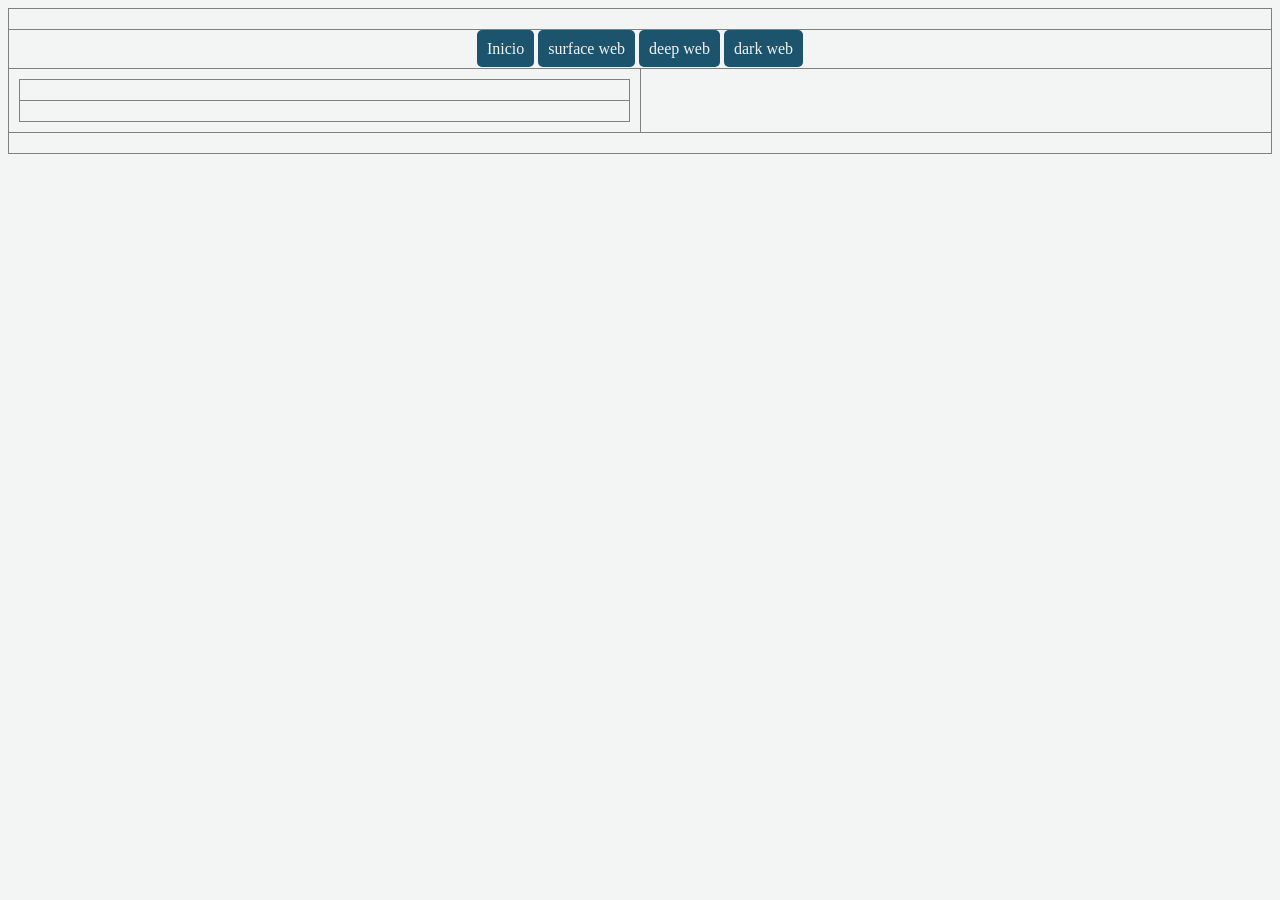
==== index.html @ 2ed879f6 "se añadieron los estilos del navegador" ====
<!DOCTYPE html>
<html lang="es">
<head>
    <meta charset="UTF-8">
    <meta name="viewport" content="width=device-width, initial-scale=1.0">
    <link rel="stylesheet" href="styles/style.css">
    <title>Inicio</title>
</head>
<body>
<table border="1" class="estructure_table">
<!--_________________HEADER_____________-->
  <tr>
    <td colspan="2">
        <header>
            <!--trabajar aquí-->
        </header>
</td>
  </tr>
<!--_________________NAV_____________-->
  <tr>
    <td colspan="2">
        <nav>
            <a href="index.html" class="nav_buttom">Inicio</a>
            <a href="surface-web.html" class="nav_buttom">surface web</a>
            <a href="deep-web.html" class="nav_buttom">deep web</a>
            <a href="dark-web.html" class="nav_buttom">dark web</a>
        </nav>
    </td>
  </tr>
<!--_________________MAIN_____________-->
  <tr>
    <td>
        <main>
            <!--trabajar aquí-->
        </main>
<!--_________________SECTIONS DE MAIN_____________-->
        <table border="1">
            <tr>
                <td>
                    <section>
                        <!--trabajar aquí-->
                    </section>
                </td>
            </tr>
            <tr>
                <td>
                <section>
                    <!--trabajar aquí-->
                </section>
                </td>
            </tr>
        </table>
<!--_________________ASIDE_____________-->
    </td>
    <td>
        <aside>
            <!--trabajar aquí-->
        </aside>
    </td>
  </tr>
<!--_________________FOOTER_____________-->
  <tr>
    <td colspan="2">
        <footer>
            <!--trabajar aquí-->
        </footer>
    </td>
  </tr>
</table>
</body>
</html>
---- styles/style.css ----
/*paleta de colores: https://colorhunt.co/palette/061e291d546d5f9598f3f4f4*/
table{
  width: 100%;
  border-collapse: collapse;
  table-layout: fixed;
}
td, th{
  overflow: hidden;
  padding: 10px;
}
body{
    text-align: center;
    background-color:#F3F4F4;
}
.nav_buttom{
    background-color: #1D546D;
    color: #F3F4F4;
    padding: 10px;
    border-radius: 5px;
    text-decoration: none;
    text-align: center;
    text-decoration: none;
}
.nav_buttom:hover{
        background-color: #5F9598;
}
.estructure_table{
    width: 100%;
    border-collapse: collapse;
}
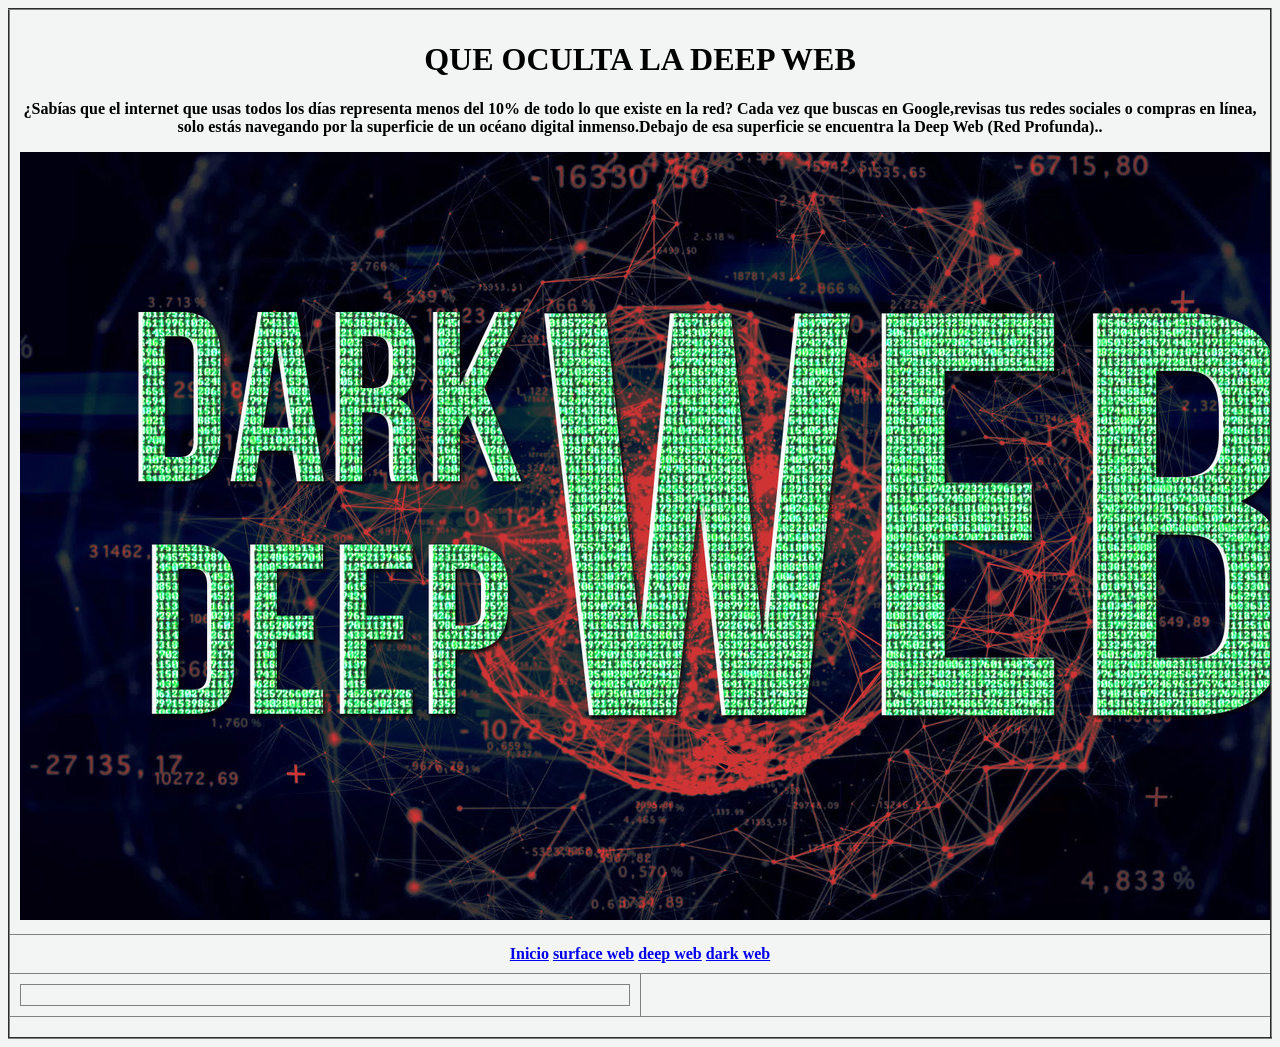
==== commit 6aafa000: "i.se agrego la imagen en el header y una introduccion" ====
--- a/index.html
+++ b/index.html
@@ -7,64 +7,75 @@
     <title>Inicio</title>
 </head>
 <body>
-<table border="1" class="estructure_table">
+<table border="2">
 <!--_________________HEADER_____________-->
   <tr>
-    <td colspan="2">
-        <header>
-            <!--trabajar aquí-->
+    <th colspan="2">
+
+         <header>
+     <div class="introduccion">
+        <h1>QUE OCULTA LA DEEP WEB</h1>
+        <p>¿Sabías que el internet que usas todos los días representa
+            menos del 10% de todo lo que existe en la red? 
+            Cada vez que buscas en Google,revisas tus redes sociales o compras en línea, solo estás navegando por la superficie
+            de un océano digital inmenso.Debajo de esa superficie se encuentra la Deep Web (Red Profunda)..</p>
+    </div>
+    <div class="logo">
+        <a href="index.html">
+            <img src="logo.png" alt="Logotipo del sitio">
+        </a>
+    </div>
+
         </header>
-</td>
+</th>
   </tr>
 <!--_________________NAV_____________-->
   <tr>
-    <td colspan="2">
+    <th colspan="2">
         <nav>
-            <a href="index.html" class="nav_buttom">Inicio</a>
-            <a href="surface-web.html" class="nav_buttom">surface web</a>
-            <a href="deep-web.html" class="nav_buttom">deep web</a>
-            <a href="dark-web.html" class="nav_buttom">dark web</a>
+            <a href="index.html">Inicio</a>
+            <a href="surface-web.html">surface web</a>
+            <a href="deep-web.html">deep web</a>
+            <a href="dark-web.html">dark web</a>
         </nav>
-    </td>
+    </th>
   </tr>
 <!--_________________MAIN_____________-->
   <tr>
-    <td>
+    <th>
         <main>
             <!--trabajar aquí-->
         </main>
 <!--_________________SECTIONS DE MAIN_____________-->
         <table border="1">
             <tr>
-                <td>
+                <th>
                     <section>
                         <!--trabajar aquí-->
                     </section>
-                </td>
+                </th>
             </tr>
             <tr>
-                <td>
                 <section>
                     <!--trabajar aquí-->
                 </section>
-                </td>
             </tr>
         </table>
 <!--_________________ASIDE_____________-->
-    </td>
-    <td>
+    </th>
+    <th>
         <aside>
             <!--trabajar aquí-->
         </aside>
-    </td>
+    </th>
   </tr>
 <!--_________________FOOTER_____________-->
   <tr>
-    <td colspan="2">
+    <th colspan="2">
         <footer>
             <!--trabajar aquí-->
         </footer>
-    </td>
+    </th>
   </tr>
 </table>
 </body>
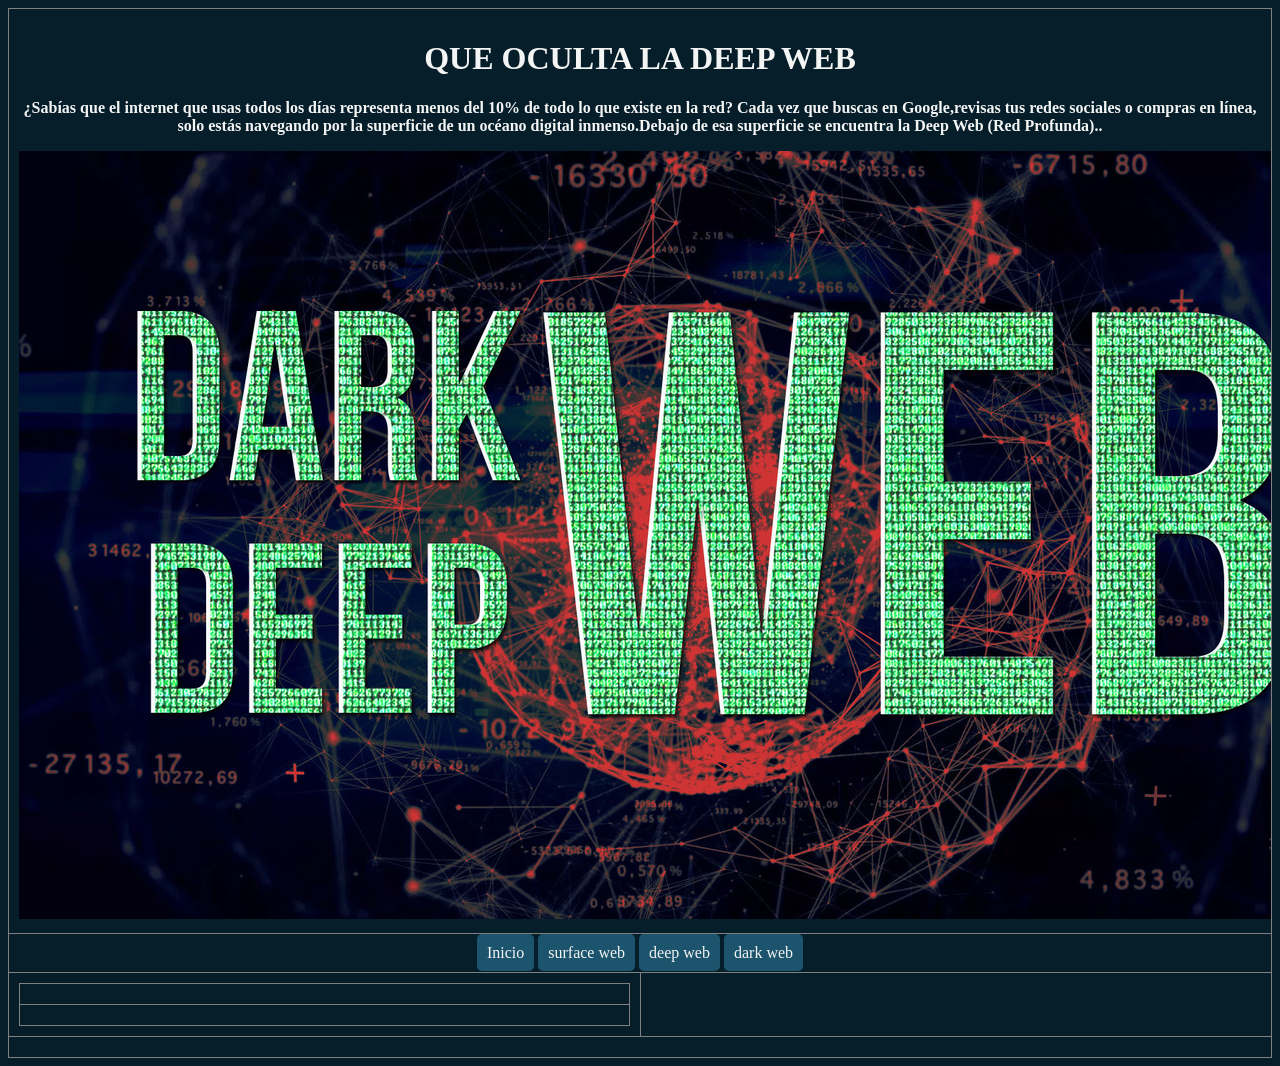
==== commit f6e9237b: "Merge branch 'master' of https://github.com/stephanny22/info-deepweb: se añadió el color blanco para" ====
--- a/index.html
+++ b/index.html
@@ -7,7 +7,7 @@
     <title>Inicio</title>
 </head>
 <body>
-<table border="2">
+<table border="1" class="estructure_table">
 <!--_________________HEADER_____________-->
   <tr>
     <th colspan="2">
@@ -27,55 +27,57 @@
     </div>
 
         </header>
-</th>
+</td>
   </tr>
 <!--_________________NAV_____________-->
   <tr>
-    <th colspan="2">
+    <td colspan="2">
         <nav>
-            <a href="index.html">Inicio</a>
-            <a href="surface-web.html">surface web</a>
-            <a href="deep-web.html">deep web</a>
-            <a href="dark-web.html">dark web</a>
+            <a href="index.html" class="nav_buttom">Inicio</a>
+            <a href="surface-web.html" class="nav_buttom">surface web</a>
+            <a href="deep-web.html" class="nav_buttom">deep web</a>
+            <a href="dark-web.html" class="nav_buttom">dark web</a>
         </nav>
-    </th>
+    </td>
   </tr>
 <!--_________________MAIN_____________-->
   <tr>
-    <th>
+    <td>
         <main>
             <!--trabajar aquí-->
         </main>
 <!--_________________SECTIONS DE MAIN_____________-->
         <table border="1">
             <tr>
-                <th>
+                <td>
                     <section>
                         <!--trabajar aquí-->
                     </section>
-                </th>
+                </td>
             </tr>
             <tr>
+                <td>
                 <section>
                     <!--trabajar aquí-->
                 </section>
+                </td>
             </tr>
         </table>
 <!--_________________ASIDE_____________-->
-    </th>
-    <th>
+    </td>
+    <td>
         <aside>
             <!--trabajar aquí-->
         </aside>
-    </th>
+    </td>
   </tr>
 <!--_________________FOOTER_____________-->
   <tr>
-    <th colspan="2">
+    <td colspan="2">
         <footer>
             <!--trabajar aquí-->
         </footer>
-    </th>
+    </td>
   </tr>
 </table>
 </body>
--- a/styles/style.css
+++ b/styles/style.css
@@ -9,8 +9,9 @@
   padding: 10px;
 }
 body{
+    color: #F3F4F4;
     text-align: center;
-    background-color:#F3F4F4;
+    background-color:#061E29;
 }
 .nav_buttom{
     background-color: #1D546D;
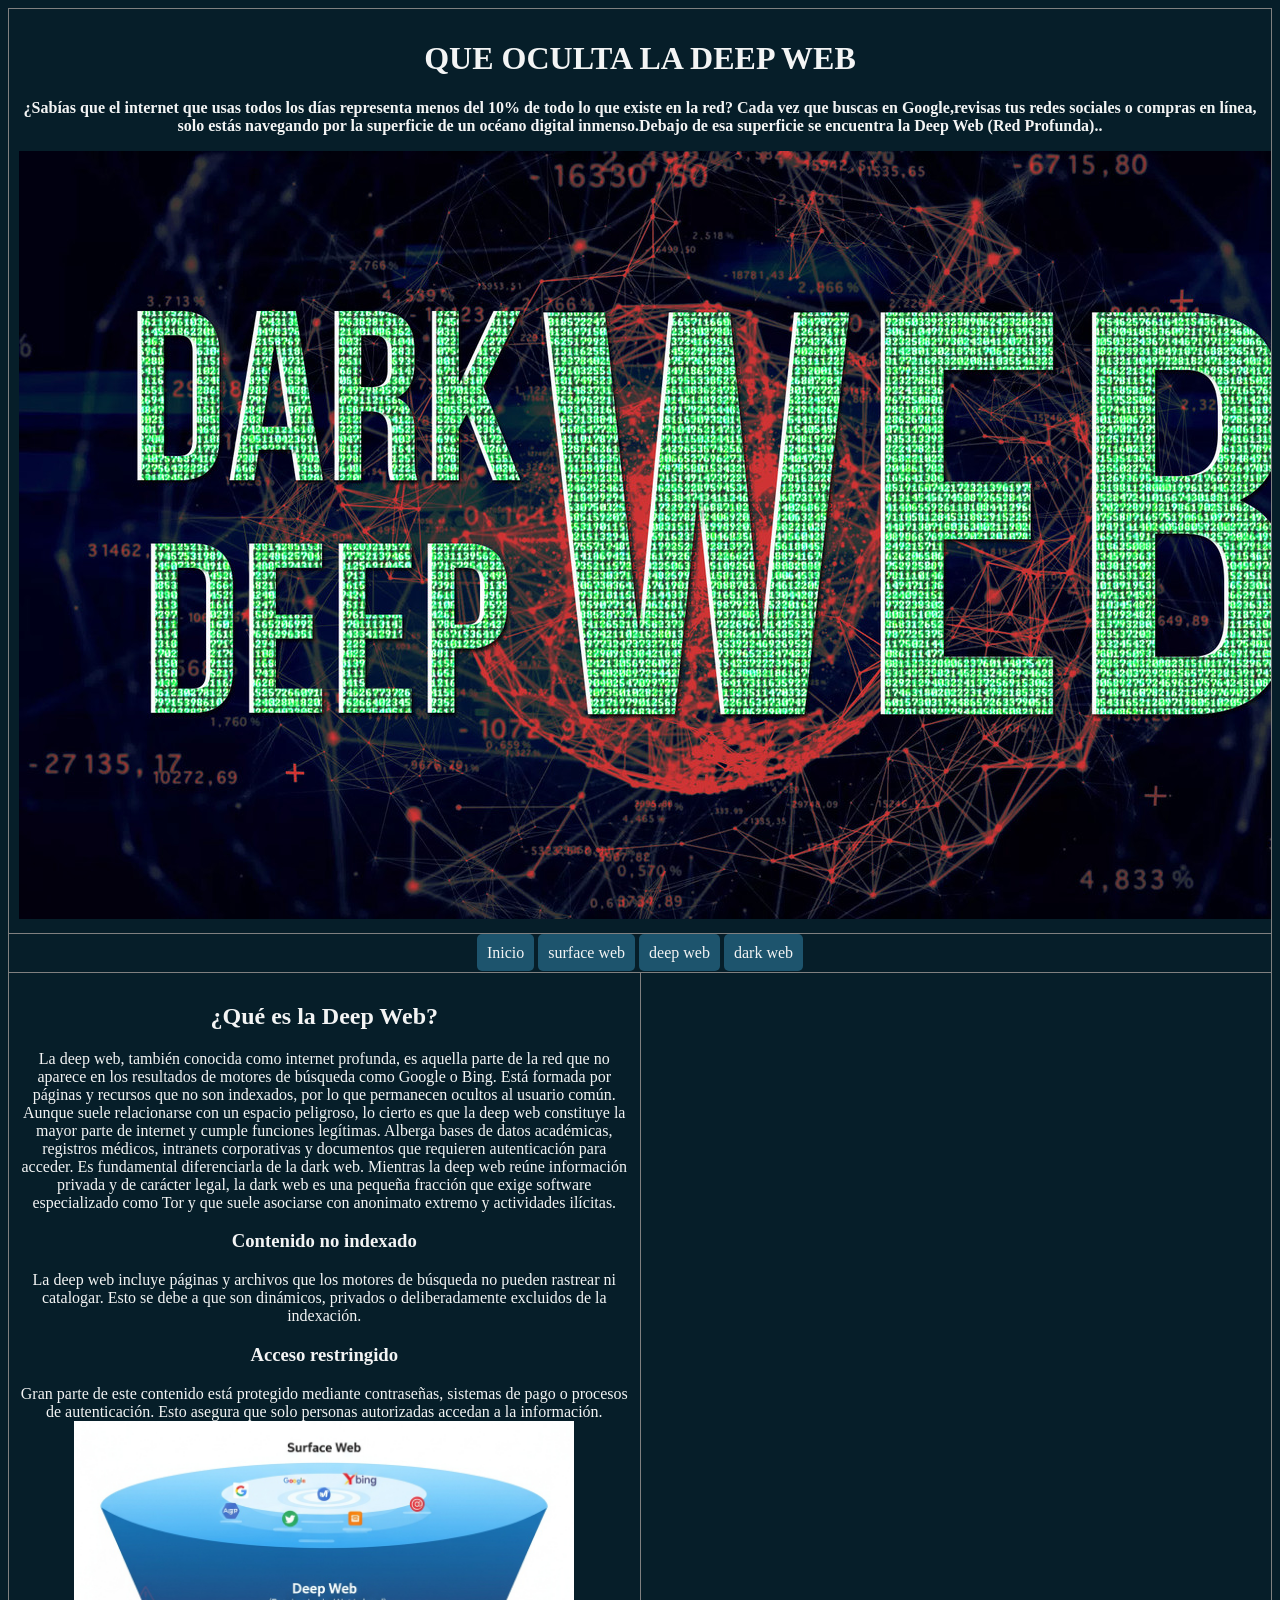
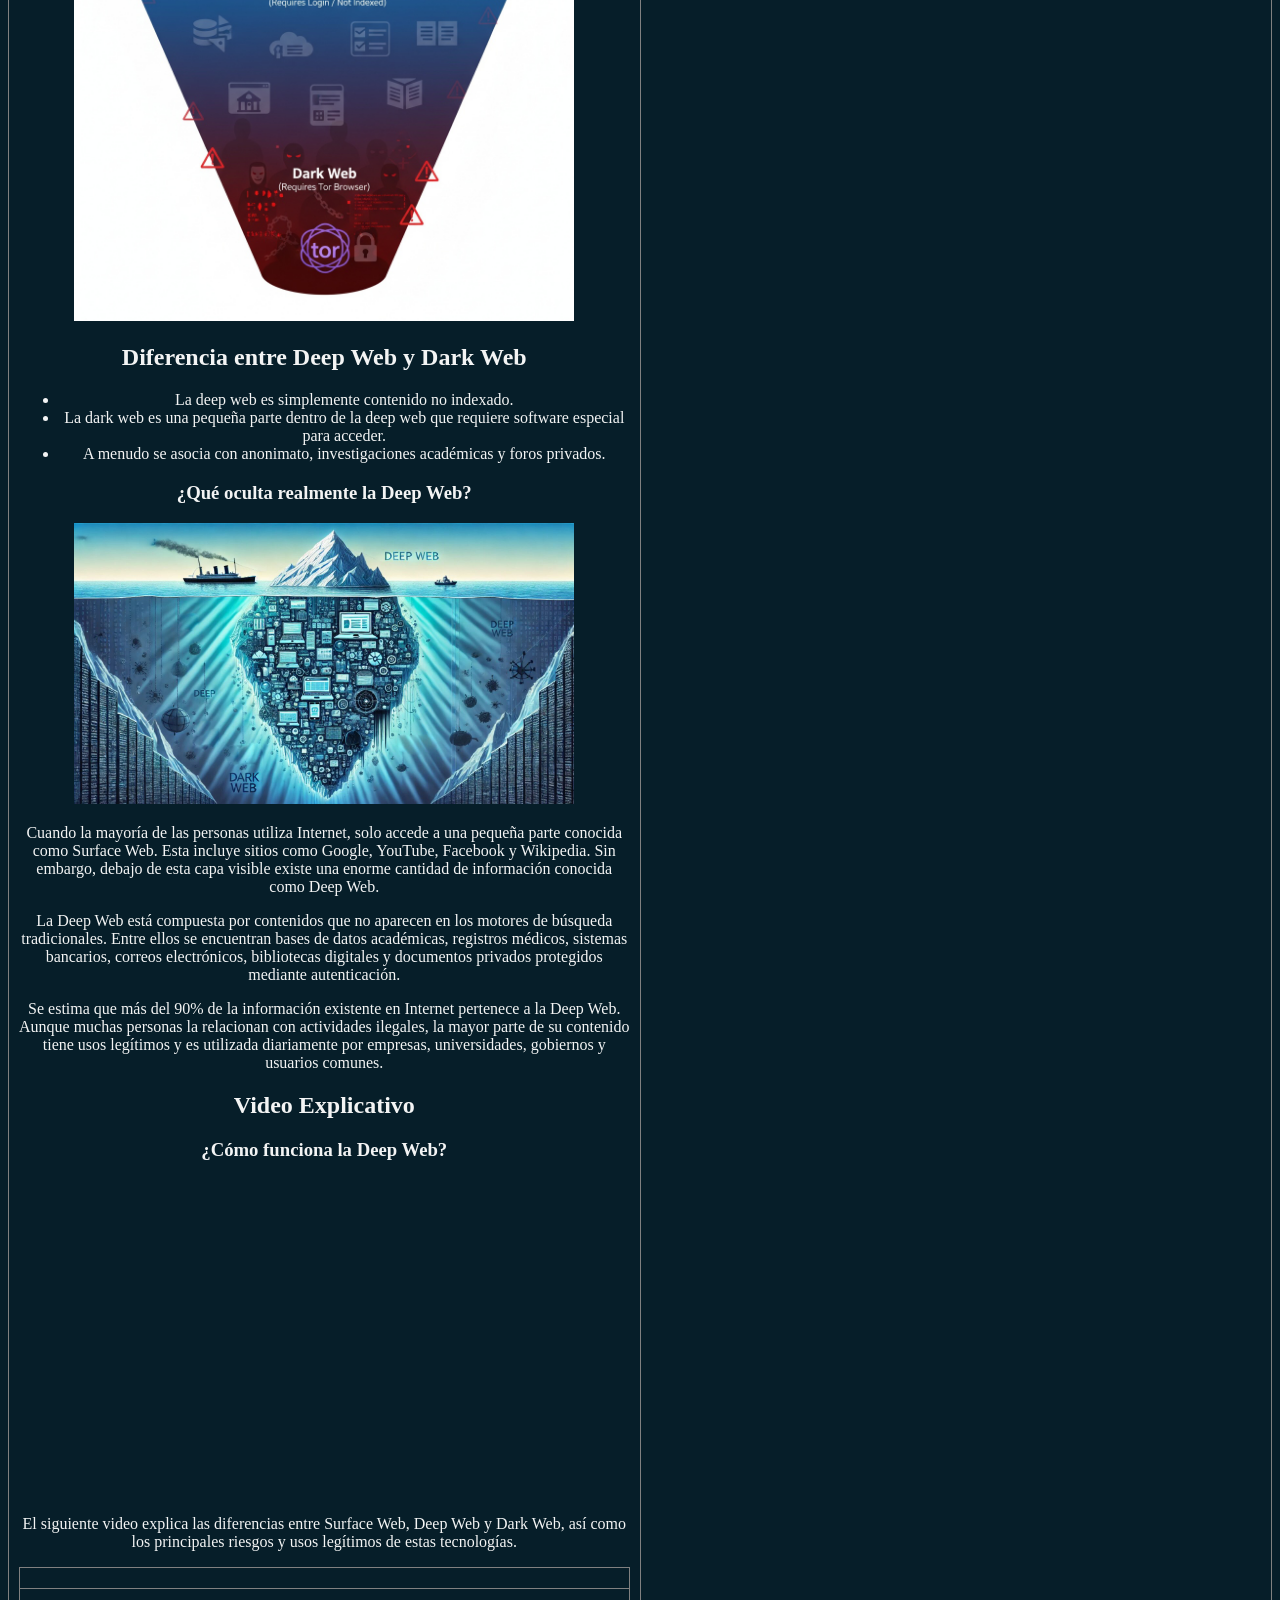
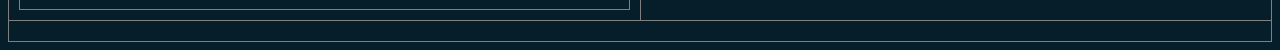
==== commit 07793a97: "i colocamos contenido en section y article con videos y informacion" ====
--- a/index.html
+++ b/index.html
@@ -43,9 +43,96 @@
 <!--_________________MAIN_____________-->
   <tr>
     <td>
-        <main>
-            <!--trabajar aquí-->
-        </main>
+    <main>
+        <!-- Contenido principal de la página -->
+        <section>
+            <h2>¿Qué es la Deep Web?</h2>
+            <p>
+                La deep web, también conocida como internet profunda, es aquella parte de la red que no aparece en los resultados de motores de búsqueda como Google o Bing. Está formada por páginas y recursos que no son indexados, por lo que permanecen ocultos al usuario común.
+Aunque suele relacionarse con un espacio peligroso, lo cierto es que la deep web constituye la mayor parte de internet y cumple funciones legítimas. Alberga bases de datos académicas, registros médicos, intranets corporativas y documentos que requieren autenticación para acceder.
+Es fundamental diferenciarla de la dark web. Mientras la deep web reúne información privada y de carácter legal, la dark web es una pequeña fracción que exige software especializado como Tor y que suele asociarse con anonimato extremo y actividades ilícitas. 
+
+<h3>Contenido no indexado</h3>
+La deep web incluye páginas y archivos que los motores de búsqueda no pueden rastrear ni catalogar. Esto se debe a que son dinámicos, privados o deliberadamente excluidos de la indexación.
+
+<h3>Acceso restringido</h3>
+Gran parte de este contenido está protegido mediante contraseñas, sistemas de pago o procesos de autenticación. Esto asegura que solo personas autorizadas accedan a la información.
+</div>
+    <div class="logo">
+        <a href="index.html">
+            <img src="dep1.png" alt="Logotipo del sitio" width="500">
+        </a>
+    </div>
+        </p>
+        </section>
+
+        <section>
+            <h2>Diferencia entre Deep Web y Dark Web</h2>
+            <ul> <li>La deep web es simplemente contenido no indexado. </li> 
+                <li>La dark web es una pequeña parte dentro de la deep web que requiere software especial para acceder. </li>
+                <li>A menudo se asocia con anonimato, investigaciones académicas y foros privados.</li> 
+            </ul>
+               
+        </section>
+
+    <section>
+
+
+    <article>
+
+        <h3>¿Qué oculta realmente la Deep Web?</h3>
+
+        <img src="dep2.jpg" alt="Imagen Deep Web" width="500">
+
+        <p>
+            Cuando la mayoría de las personas utiliza Internet, solo accede a una pequeña
+            parte conocida como Surface Web. Esta incluye sitios como Google, YouTube,
+            Facebook y Wikipedia. Sin embargo, debajo de esta capa visible existe una enorme
+            cantidad de información conocida como Deep Web.
+        </p>
+
+        <p>
+            La Deep Web está compuesta por contenidos que no aparecen en los motores de
+            búsqueda tradicionales. Entre ellos se encuentran bases de datos académicas,
+            registros médicos, sistemas bancarios, correos electrónicos, bibliotecas
+            digitales y documentos privados protegidos mediante autenticación.
+        </p>
+
+        <p>
+            Se estima que más del 90% de la información existente en Internet pertenece a
+            la Deep Web. Aunque muchas personas la relacionan con actividades ilegales,
+            la mayor parte de su contenido tiene usos legítimos y es utilizada diariamente
+            por empresas, universidades, gobiernos y usuarios comunes.
+        </p>
+
+    </article>
+    <section>
+
+    <h2>Video Explicativo</h2>
+
+    <article>
+
+        <h3>¿Cómo funciona la Deep Web?</h3>
+
+  <iframe width="560" height="315" 
+  src="https://www.youtube.com/embed/LFEI24HsxRI?si=AvNVE-jBHyB2tl46" 
+  title="YouTube video player" frameborder="0" 
+  allow="accelerometer; autoplay; clipboard-write; encrypted-media; gyroscope; picture-in-picture; web-share"
+   referrerpolicy="strict-origin-when-cross-origin" allowfullscreen>
+</iframe>
+
+        <p>
+            El siguiente video explica las diferencias entre Surface Web,
+            Deep Web y Dark Web, así como los principales riesgos y usos
+            legítimos de estas tecnologías.
+        </p>
+
+    </article>
+
+</section>
+
+</section>
+    </main>
 <!--_________________SECTIONS DE MAIN_____________-->
         <table border="1">
             <tr>
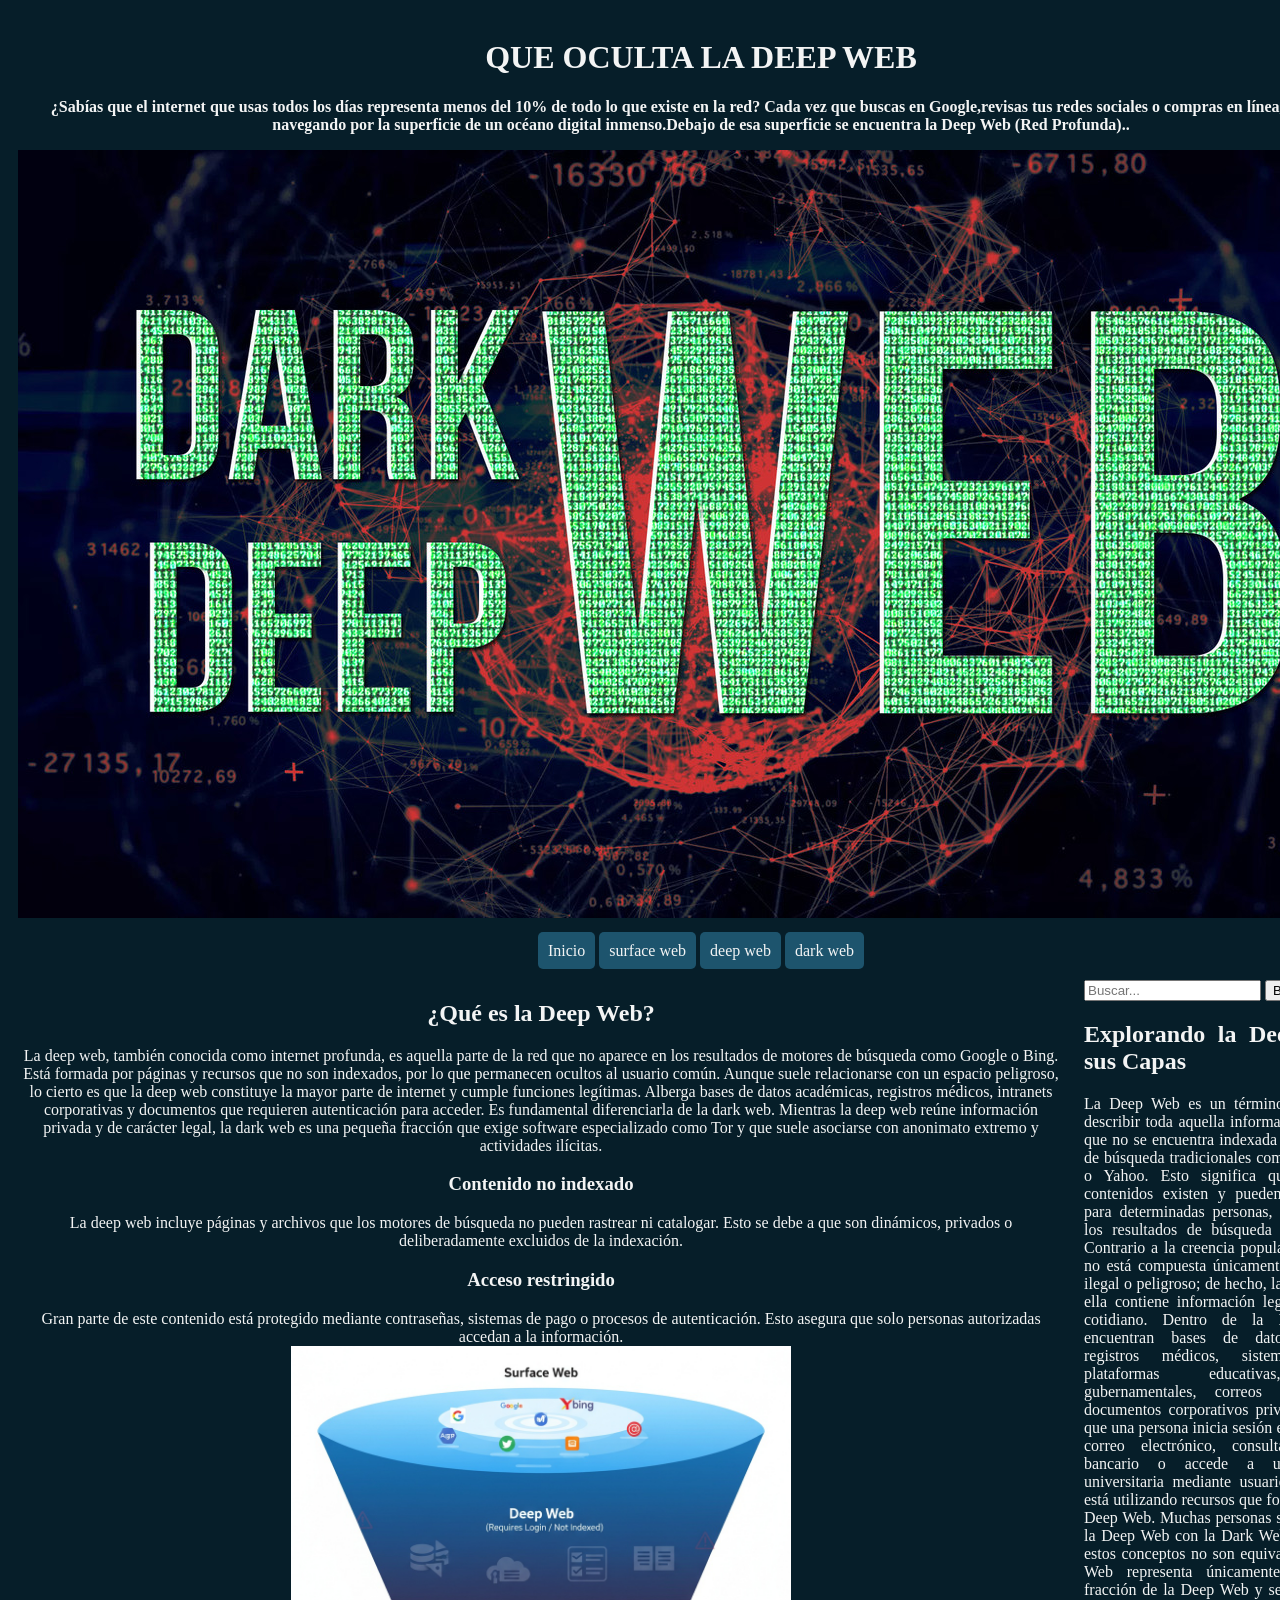
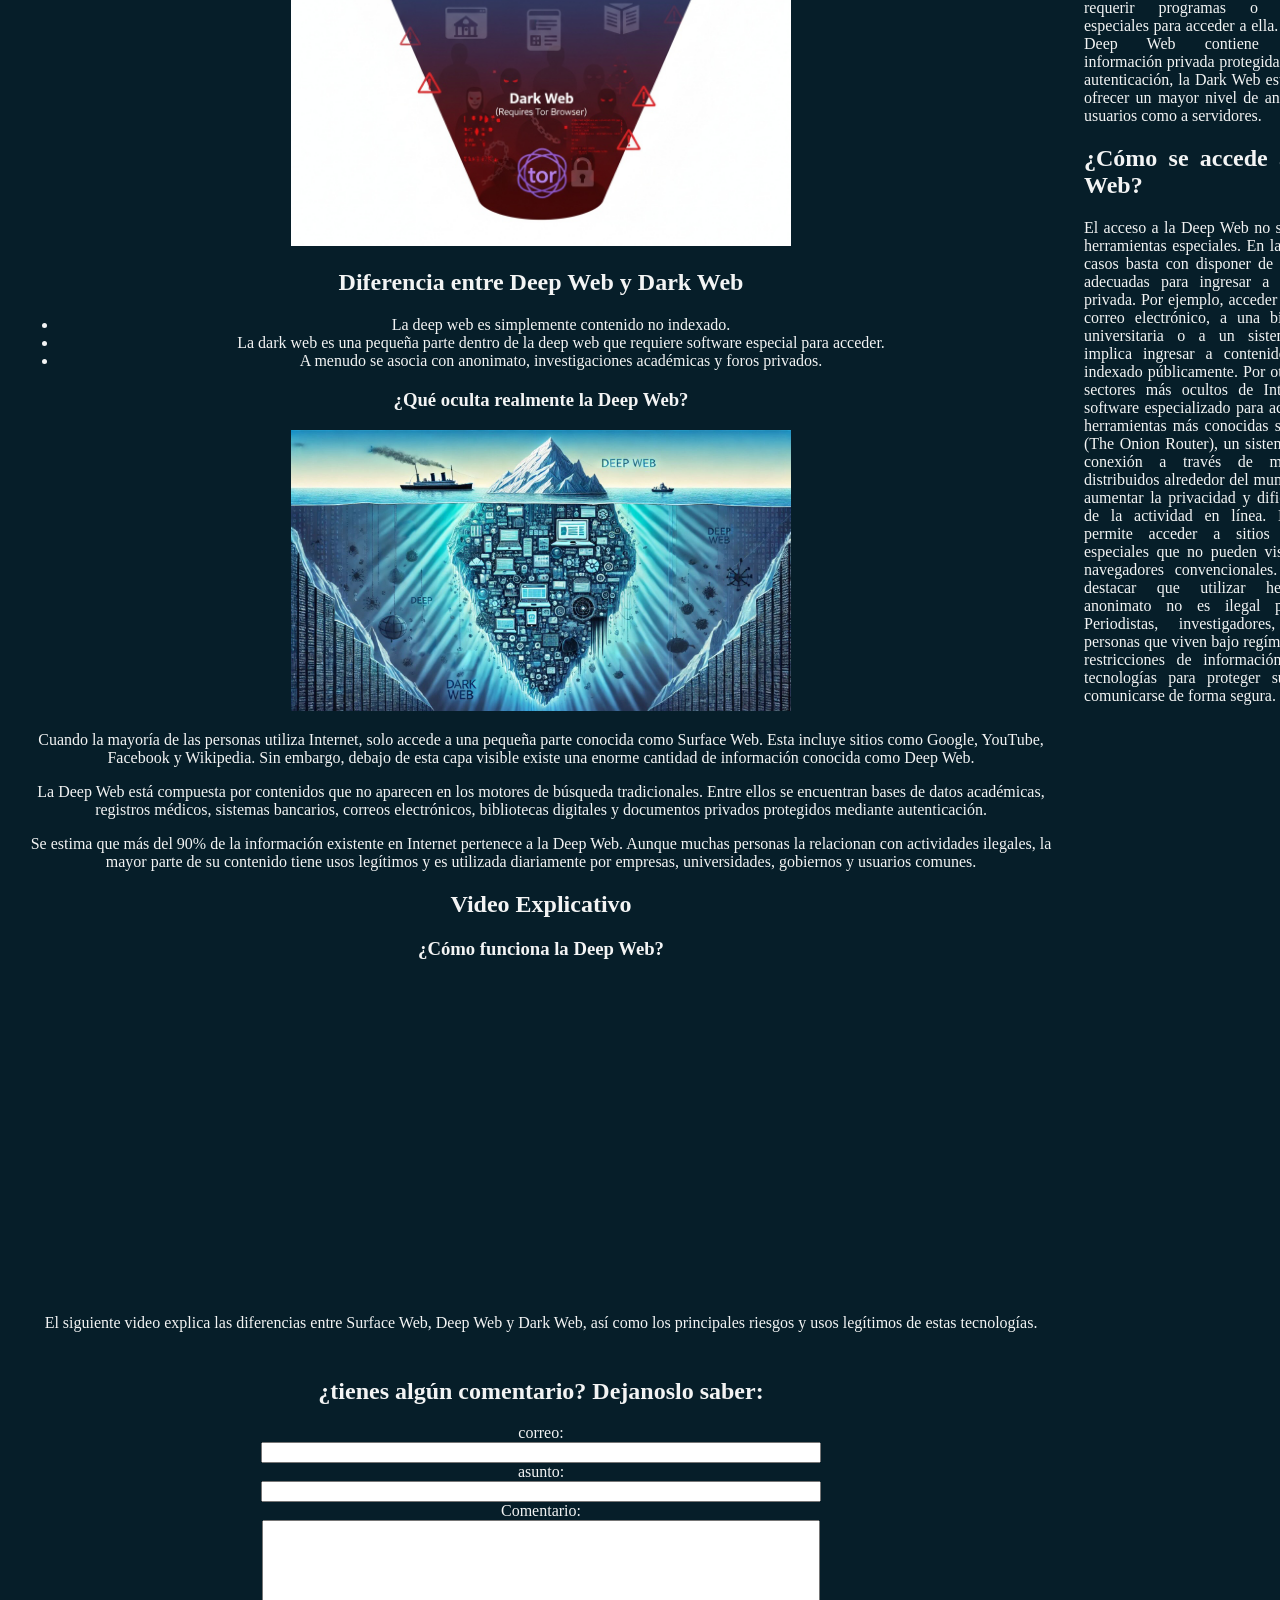
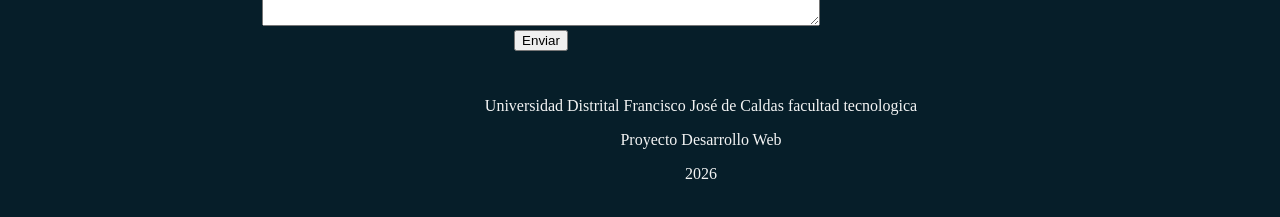
==== commit 6c0a8c0b: "Se modificó el footer, el nav, los styles, el aside y se añadió un form" ====
--- a/index.html
+++ b/index.html
@@ -7,7 +7,7 @@
     <title>Inicio</title>
 </head>
 <body>
-<table border="1" class="estructure_table">
+<table class="estructure_table">
 <!--_________________HEADER_____________-->
   <tr>
     <th colspan="2">
@@ -134,27 +134,48 @@
 </section>
     </main>
 <!--_________________SECTIONS DE MAIN_____________-->
-        <table border="1">
+        <table class="estructure_table">
             <tr>
                 <td>
                     <section>
-                        <!--trabajar aquí-->
+                        <h2>¿tienes algún comentario? Dejanoslo saber:</h2>
+                        <form action="/action_page.php">
+                          <label for="fname">correo:</label><br>
+                          <input class="form-input" type="email"><br>
+                          <label for="fname">asunto:</label><br>
+                          <input class="form-input" type="email"><br>
+                          <label for="lname">Comentario:</label><br>
+                          <textarea name="comentario" id=""></textarea> <br>
+                          <input type="submit" value="Enviar">
+                        </form> 
                     </section>
                 </td>
             </tr>
-            <tr>
-                <td>
+   <!--         <tr>
+            <td>
                 <section>
-                    <!--trabajar aquí-->
+                    trabajar aquí
                 </section>
                 </td>
-            </tr>
-        </table>
+            </tr>--> 
+        </table> 
 <!--_________________ASIDE_____________-->
     </td>
-    <td>
+    <td class="aside-column">
         <aside>
-            <!--trabajar aquí-->
+            <input type="text" placeholder="Buscar...">
+            <button>Buscar</button>
+            <h1>Explorando la Deep Web y sus Capas</h1>
+            <p>La Deep Web es un término utilizado para describir toda aquella información de Internet que no se encuentra indexada por los motores de búsqueda tradicionales como Google, Bing o Yahoo. Esto significa que, aunque los contenidos existen y pueden ser accesibles para determinadas personas, no aparecen en los resultados de búsqueda convencionales. Contrario a la creencia popular, la Deep Web no está compuesta únicamente por contenido ilegal o peligroso; de hecho, la mayor parte de ella contiene información legítima y de uso cotidiano.
+                Dentro de la Deep Web se encuentran bases de datos académicas, registros médicos, sistemas bancarios, plataformas educativas, archivos gubernamentales, correos electrónicos y documentos corporativos privados. Cada vez que una persona inicia sesión en una cuenta de correo electrónico, consulta su historial bancario o accede a una plataforma universitaria mediante usuario y contraseña, está utilizando recursos que forman parte de la Deep Web.
+                Muchas personas suelen confundir la Deep Web con la Dark Web. Sin embargo, estos conceptos no son equivalentes. La Dark Web representa únicamente una pequeña fracción de la Deep Web y se caracteriza por requerir programas o configuraciones especiales para acceder a ella. Mientras que la Deep Web contiene principalmente información privada protegida por sistemas de autenticación, la Dark Web está diseñada para ofrecer un mayor nivel de anonimato tanto a usuarios como a servidores.
+            </p>
+            <h2>¿Cómo se accede a la Deep Web?</h2>
+            <p>
+                El acceso a la Deep Web no siempre requiere herramientas especiales. En la mayoría de los casos basta con disponer de las credenciales adecuadas para ingresar a una plataforma privada. Por ejemplo, acceder a una cuenta de correo electrónico, a una biblioteca digital universitaria o a un sistema empresarial implica ingresar a contenido que no está indexado públicamente.
+                Por otra parte, ciertos sectores más ocultos de Internet requieren software especializado para acceder. Entre las herramientas más conocidas se encuentra Tor (The Onion Router), un sistema que enruta la conexión a través de múltiples nodos distribuidos alrededor del mundo con el fin de aumentar la privacidad y dificultar el rastreo de la actividad en línea. Este navegador permite acceder a sitios con dominios especiales que no pueden visitarse mediante navegadores convencionales.
+                Es importante destacar que utilizar herramientas de anonimato no es ilegal por sí mismo. Periodistas, investigadores, activistas y personas que viven bajo regímenes con fuertes restricciones de información utilizan estas tecnologías para proteger su privacidad y comunicarse de forma segura.
+            </p>
         </aside>
     </td>
   </tr>
@@ -162,7 +183,9 @@
   <tr>
     <td colspan="2">
         <footer>
-            <!--trabajar aquí-->
+            <p>Universidad Distrital Francisco José de Caldas facultad tecnologica</p>
+            <p>Proyecto Desarrollo Web</p>
+            <p>2026</p>
         </footer>
     </td>
   </tr>
--- a/styles/style.css
+++ b/styles/style.css
@@ -1,9 +1,5 @@
 /*paleta de colores: https://colorhunt.co/palette/061e291d546d5f9598f3f4f4*/
-table{
-  width: 100%;
-  border-collapse: collapse;
-  table-layout: fixed;
-}
+
 td, th{
   overflow: hidden;
   padding: 10px;
@@ -26,6 +22,21 @@
         background-color: #5F9598;
 }
 .estructure_table{
-    width: 100%;
+  margin: auto;
+    width: 90%;
     border-collapse: collapse;
+}
+aside{
+    width: 300px;
+    text-align: justify;
+}
+.aside-column{
+    vertical-align: top;
+}
+textarea{
+  width: 60%;
+  height: 100px;
+}
+.form-input{
+  width: 60%;
 }
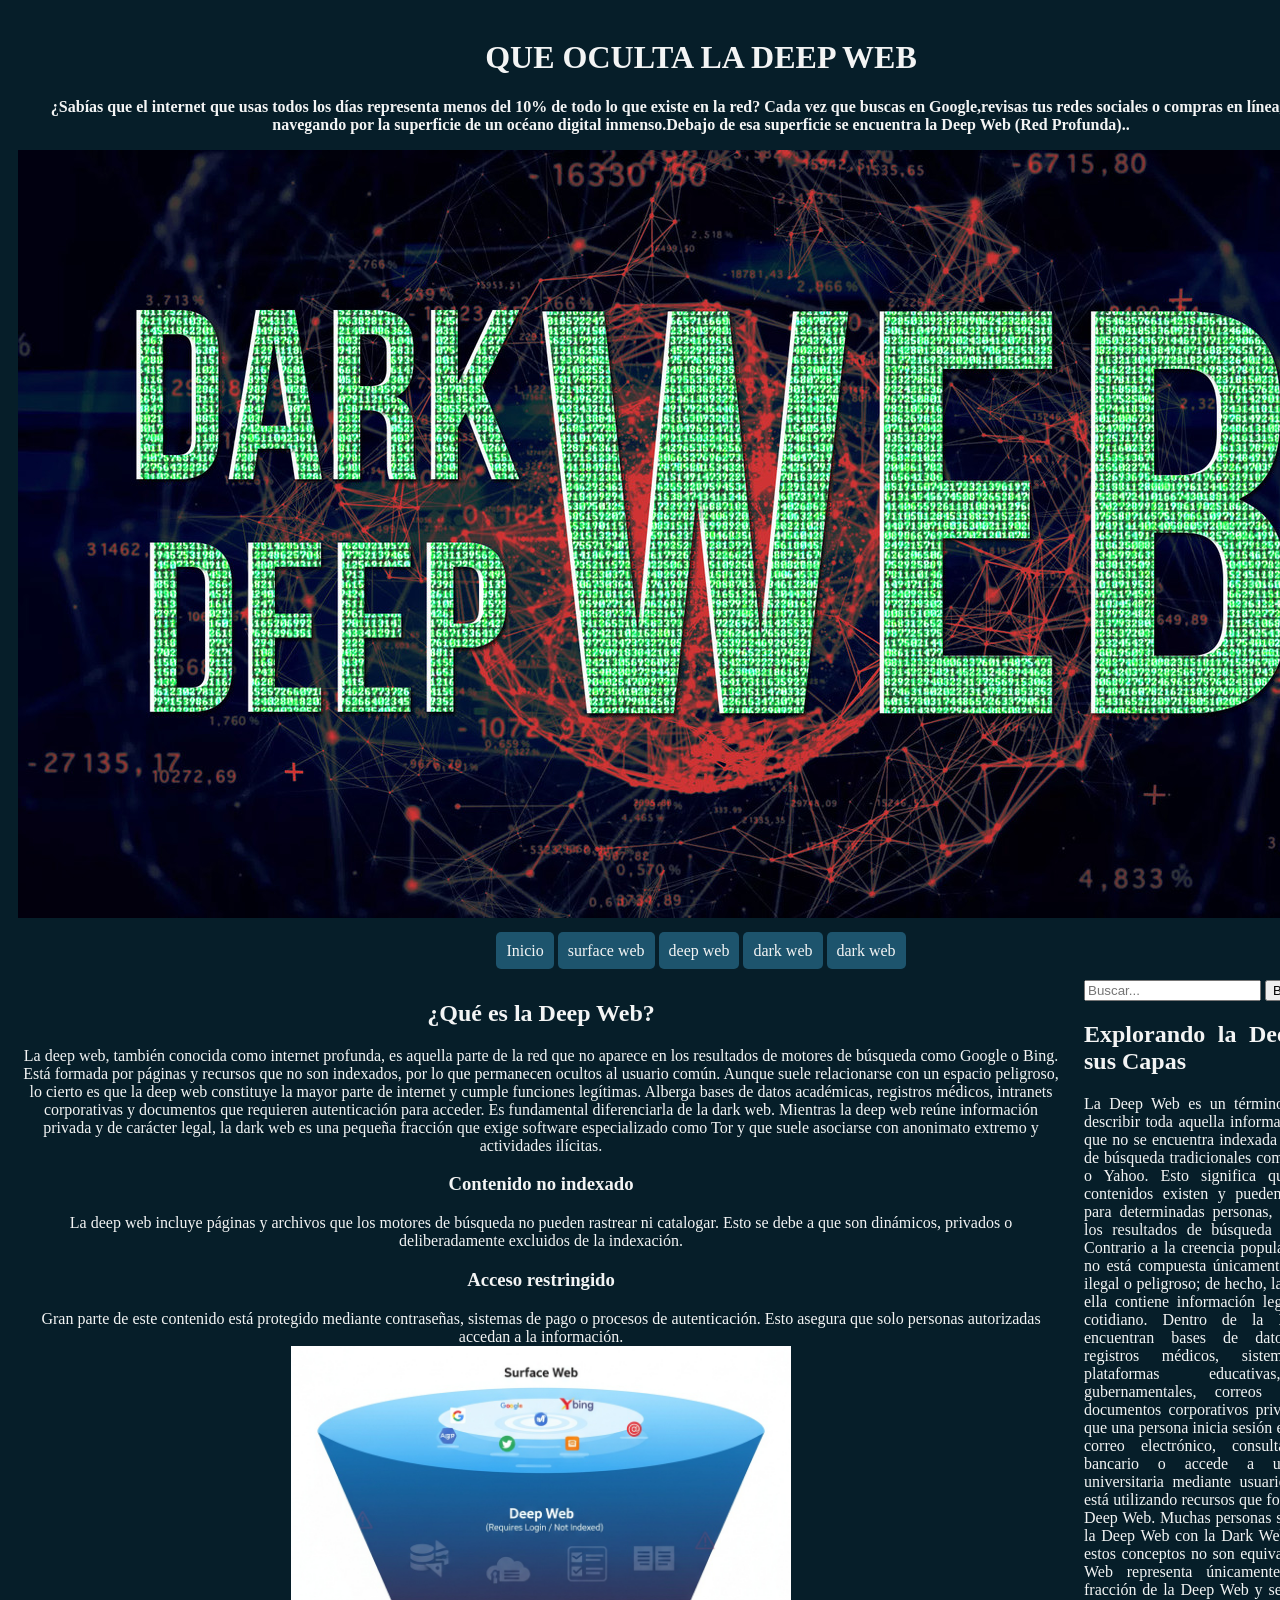
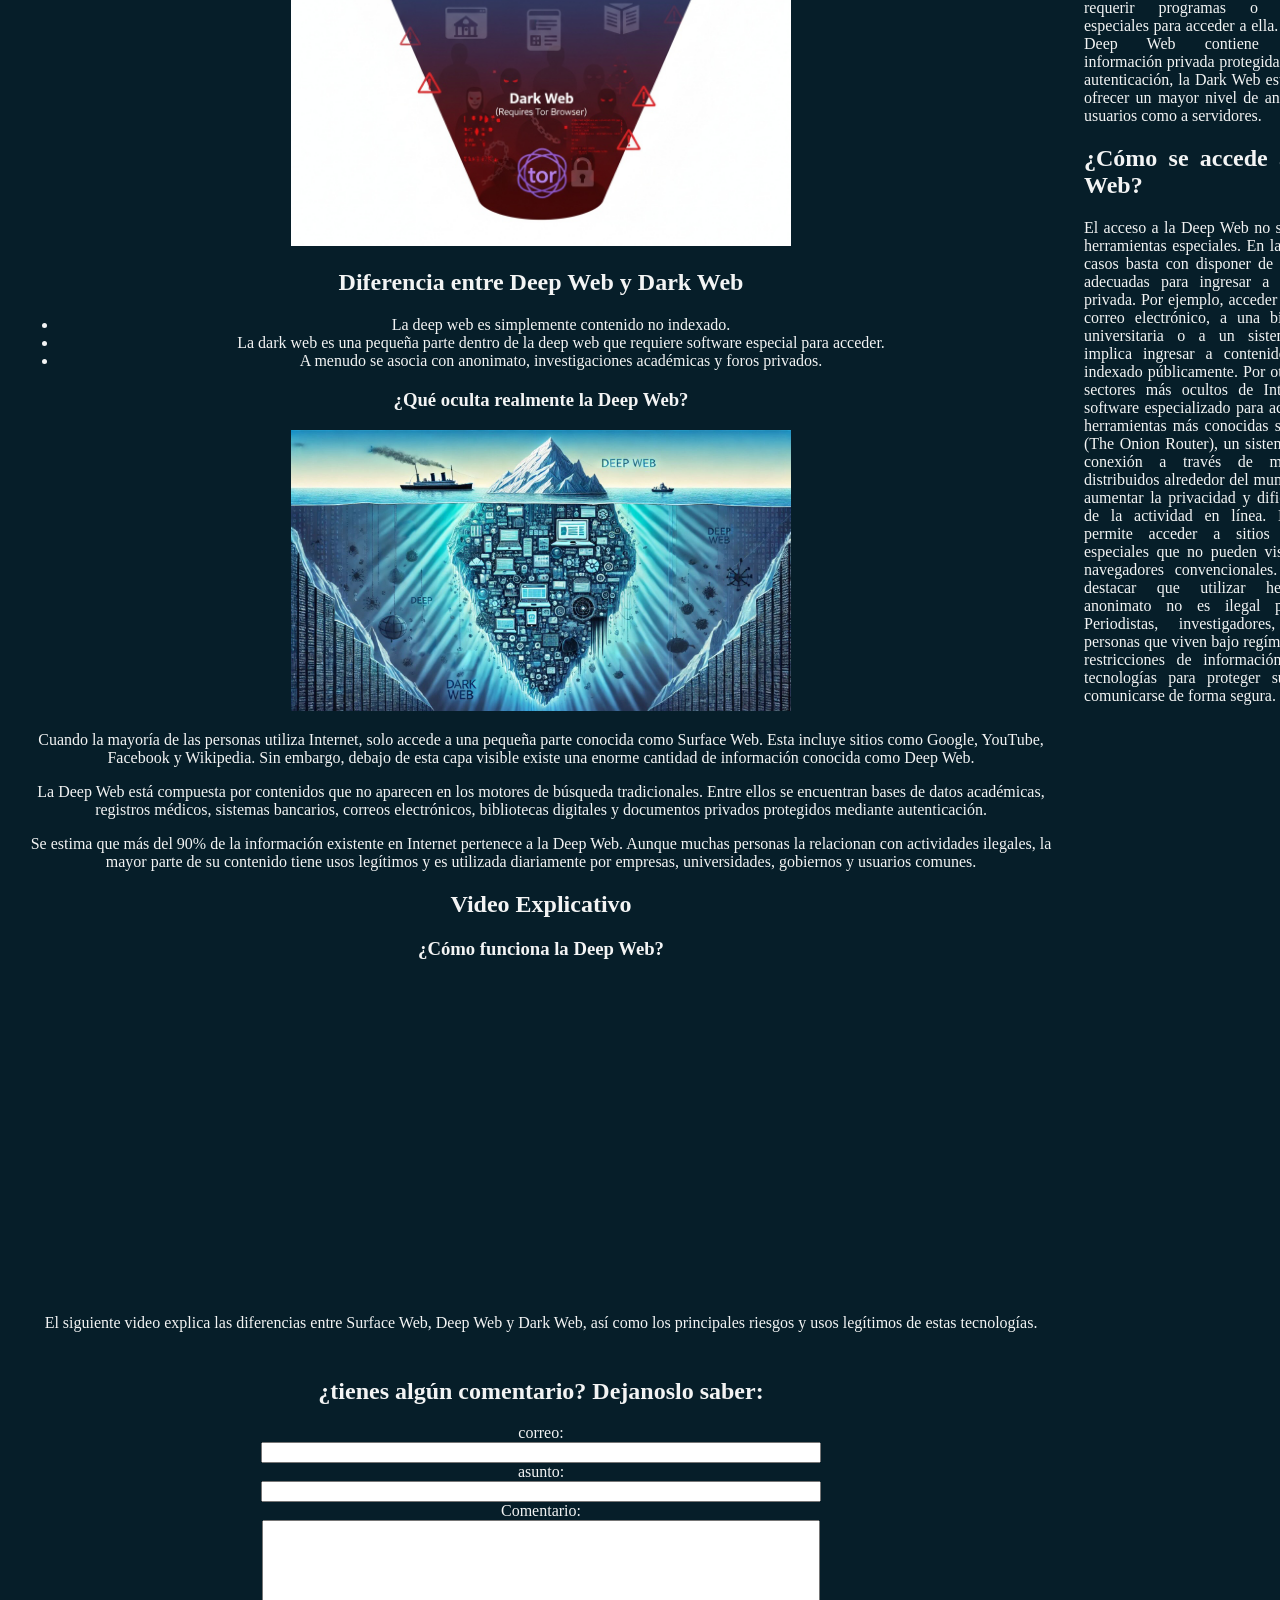
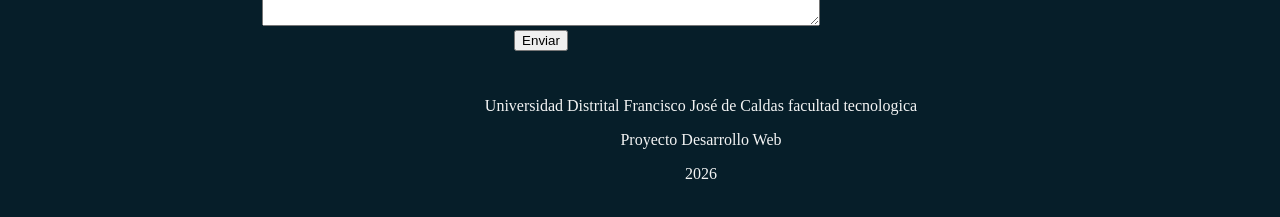
==== commit fe246b81: "se creo una pagina para hacer un formulario" ====
--- a/index.html
+++ b/index.html
@@ -8,7 +8,7 @@
 </head>
 <body>
 <table class="estructure_table">
-<!--_________________HEADER_____________-->
+
   <tr>
     <th colspan="2">
 
@@ -29,7 +29,7 @@
         </header>
 </td>
   </tr>
-<!--_________________NAV_____________-->
+
   <tr>
     <td colspan="2">
         <nav>
@@ -37,14 +37,15 @@
             <a href="surface-web.html" class="nav_buttom">surface web</a>
             <a href="deep-web.html" class="nav_buttom">deep web</a>
             <a href="dark-web.html" class="nav_buttom">dark web</a>
+            <a href="formulario.html" class="nav_buttom">dark web</a>
         </nav>
     </td>
   </tr>
-<!--_________________MAIN_____________-->
+
   <tr>
     <td>
     <main>
-        <!-- Contenido principal de la página -->
+   
         <section>
             <h2>¿Qué es la Deep Web?</h2>
             <p>
@@ -133,7 +134,7 @@
 
 </section>
     </main>
-<!--_________________SECTIONS DE MAIN_____________-->
+
         <table class="estructure_table">
             <tr>
                 <td>
@@ -159,7 +160,7 @@
                 </td>
             </tr>--> 
         </table> 
-<!--_________________ASIDE_____________-->
+
     </td>
     <td class="aside-column">
         <aside>
@@ -179,7 +180,7 @@
         </aside>
     </td>
   </tr>
-<!--_________________FOOTER_____________-->
+
   <tr>
     <td colspan="2">
         <footer>
--- a/styles/style.css
+++ b/styles/style.css
@@ -1,6 +1,7 @@
 /*paleta de colores: https://colorhunt.co/palette/061e291d546d5f9598f3f4f4*/
 
 td, th{
+  vertical-align: top;
   overflow: hidden;
   padding: 10px;
 }
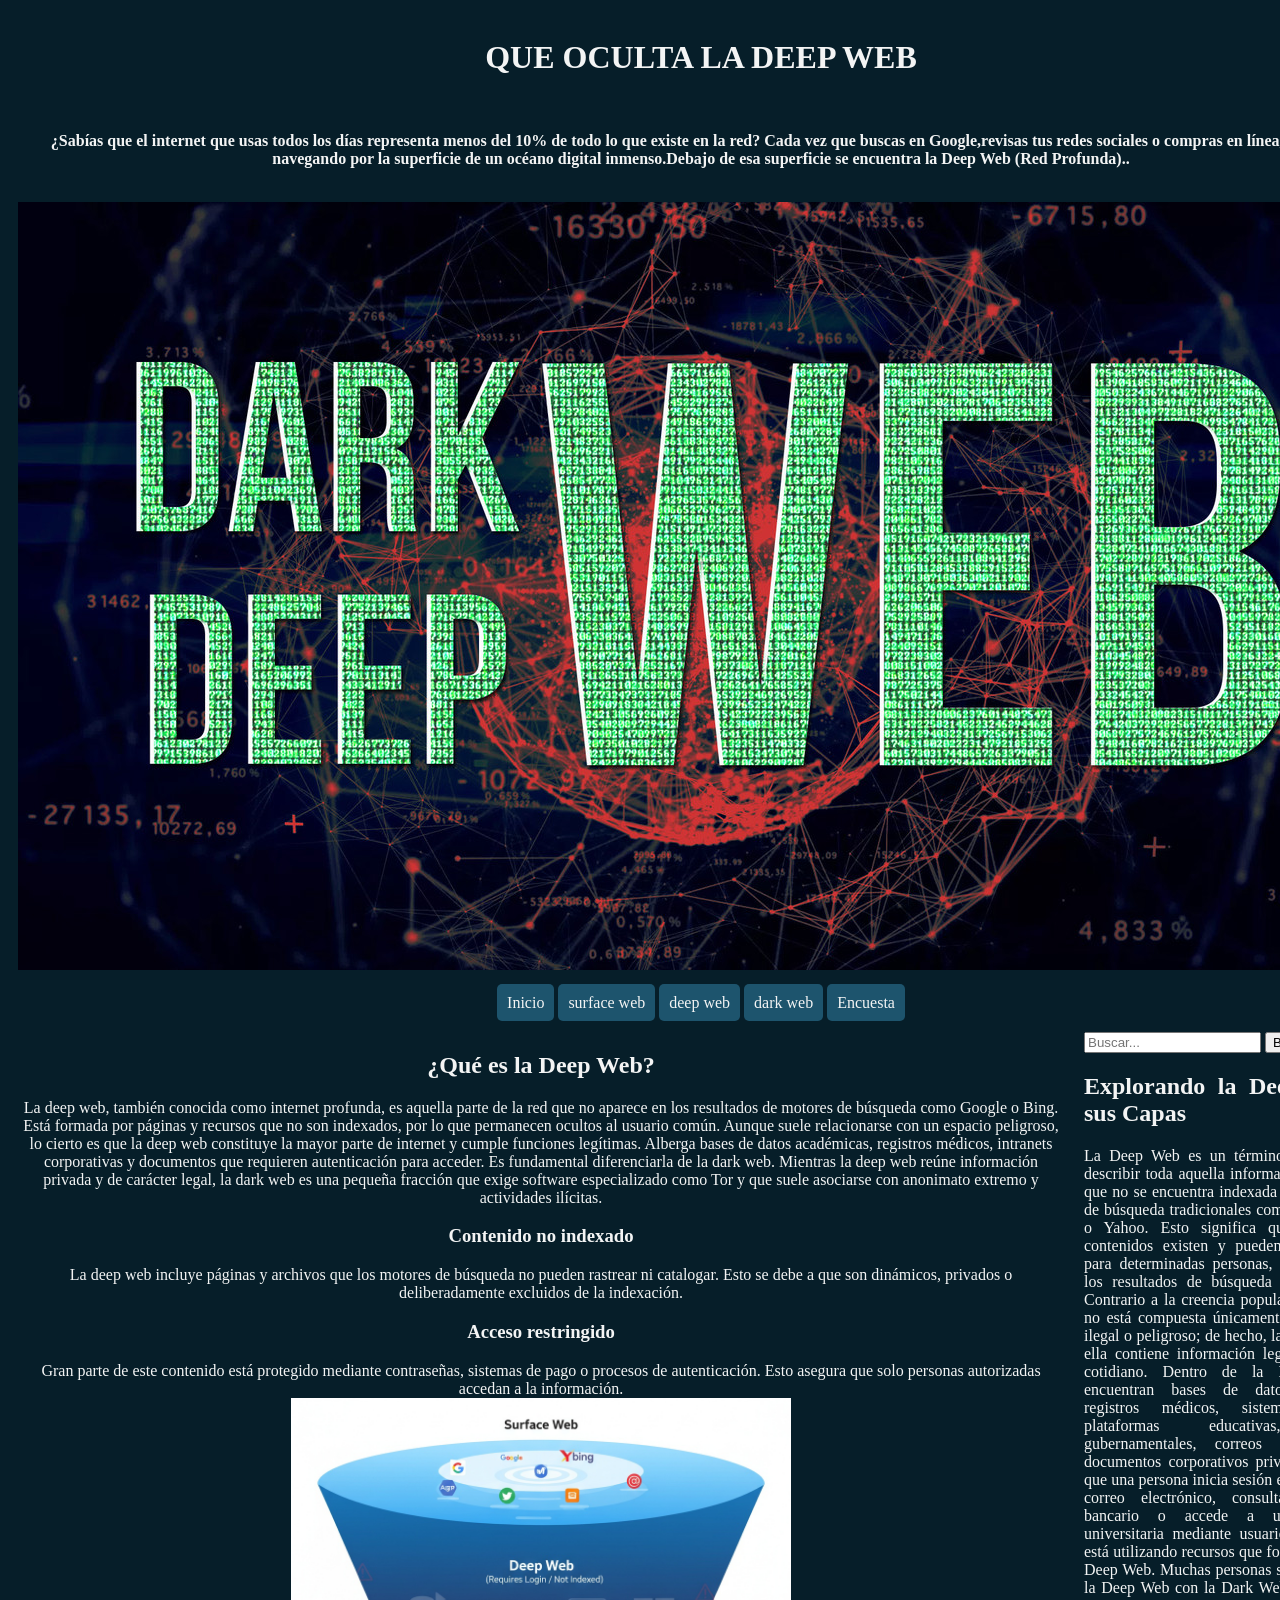
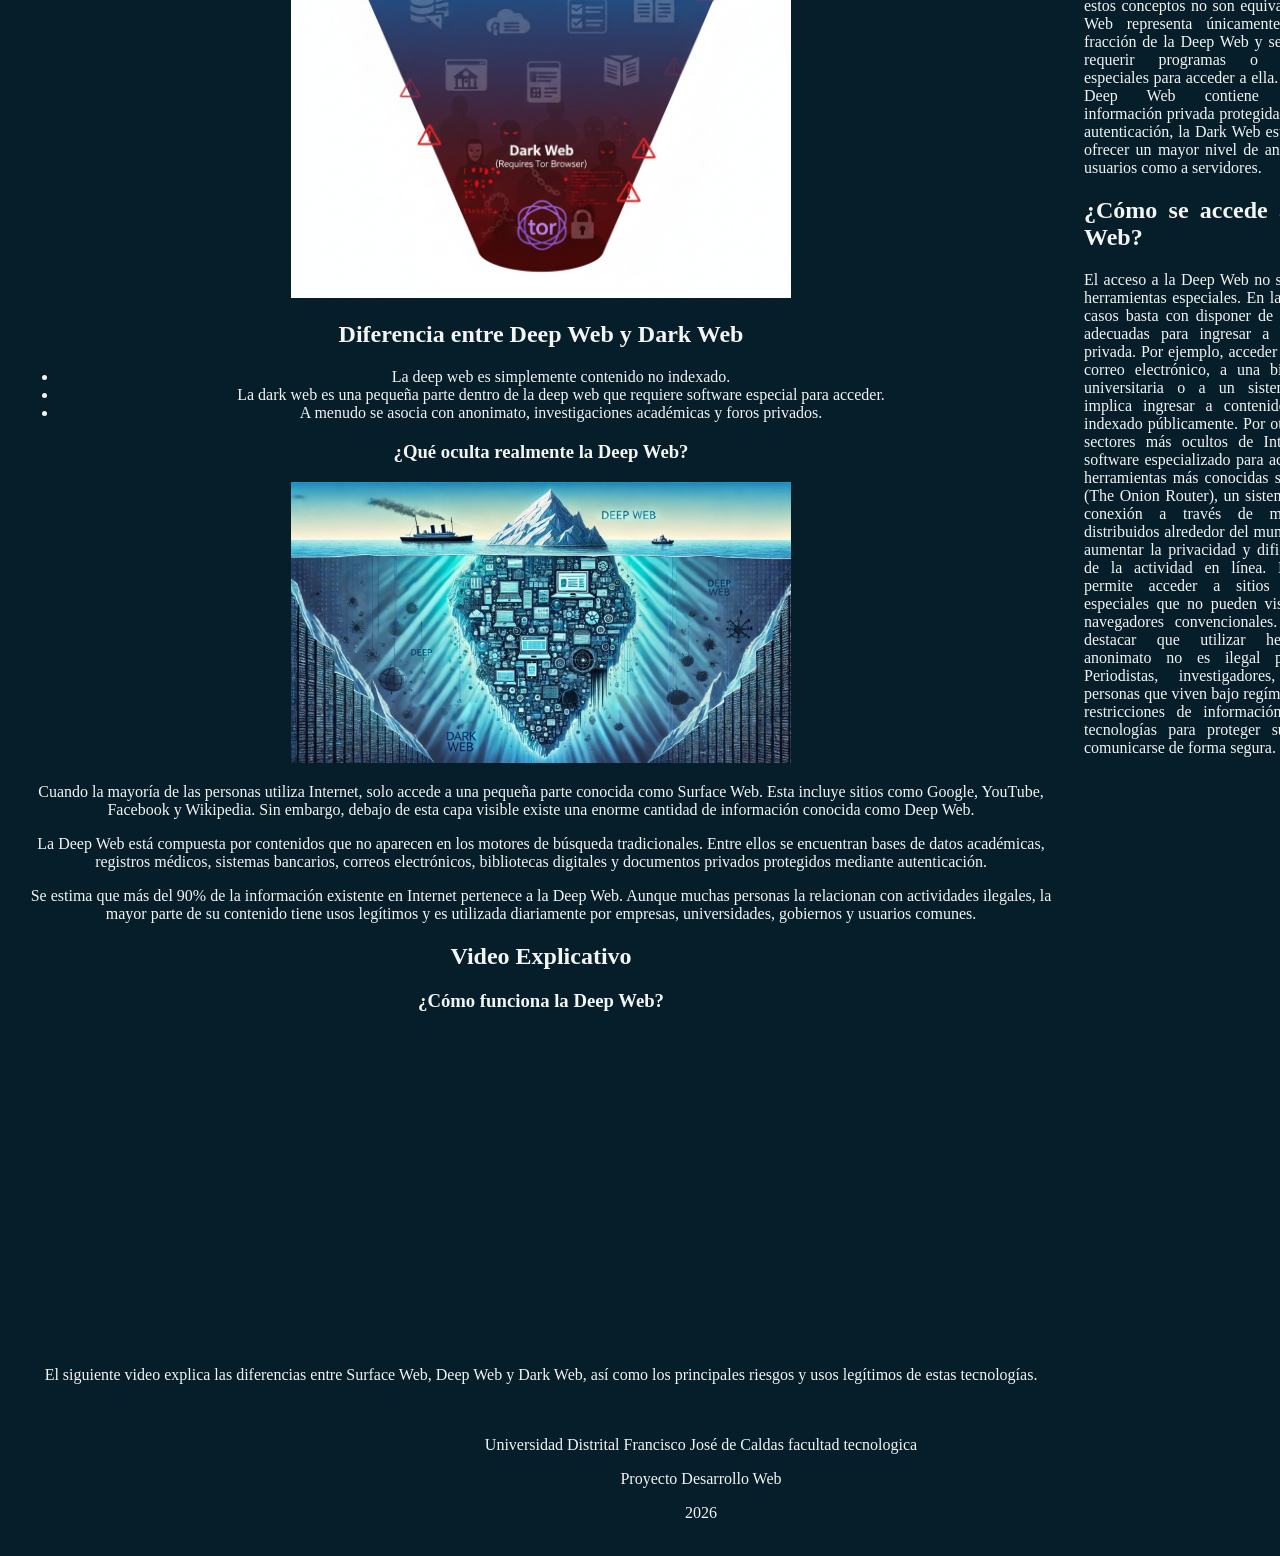
==== commit 68fd2b7e: "se realizaron varios cambios en los formulario y se agreo una encuesta" ====
--- a/index.html
+++ b/index.html
@@ -14,11 +14,11 @@
 
          <header>
      <div class="introduccion">
-        <h1>QUE OCULTA LA DEEP WEB</h1>
+        <h1>QUE OCULTA LA DEEP WEB</h1><br>
         <p>¿Sabías que el internet que usas todos los días representa
             menos del 10% de todo lo que existe en la red? 
             Cada vez que buscas en Google,revisas tus redes sociales o compras en línea, solo estás navegando por la superficie
-            de un océano digital inmenso.Debajo de esa superficie se encuentra la Deep Web (Red Profunda)..</p>
+            de un océano digital inmenso.Debajo de esa superficie se encuentra la Deep Web (Red Profunda)..</p><br>
     </div>
     <div class="logo">
         <a href="index.html">
@@ -37,7 +37,7 @@
             <a href="surface-web.html" class="nav_buttom">surface web</a>
             <a href="deep-web.html" class="nav_buttom">deep web</a>
             <a href="dark-web.html" class="nav_buttom">dark web</a>
-            <a href="formulario.html" class="nav_buttom">dark web</a>
+            <a href="formulario.html" class="nav_buttom">Encuesta</a>
         </nav>
     </td>
   </tr>
@@ -49,7 +49,7 @@
         <section>
             <h2>¿Qué es la Deep Web?</h2>
             <p>
-                La deep web, también conocida como internet profunda, es aquella parte de la red que no aparece en los resultados de motores de búsqueda como Google o Bing. Está formada por páginas y recursos que no son indexados, por lo que permanecen ocultos al usuario común.
+La deep web, también conocida como internet profunda, es aquella parte de la red que no aparece en los resultados de motores de búsqueda como Google o Bing. Está formada por páginas y recursos que no son indexados, por lo que permanecen ocultos al usuario común.
 Aunque suele relacionarse con un espacio peligroso, lo cierto es que la deep web constituye la mayor parte de internet y cumple funciones legítimas. Alberga bases de datos académicas, registros médicos, intranets corporativas y documentos que requieren autenticación para acceder.
 Es fundamental diferenciarla de la dark web. Mientras la deep web reúne información privada y de carácter legal, la dark web es una pequeña fracción que exige software especializado como Tor y que suele asociarse con anonimato extremo y actividades ilícitas. 
 
@@ -135,31 +135,6 @@
 </section>
     </main>
 
-        <table class="estructure_table">
-            <tr>
-                <td>
-                    <section>
-                        <h2>¿tienes algún comentario? Dejanoslo saber:</h2>
-                        <form action="/action_page.php">
-                          <label for="fname">correo:</label><br>
-                          <input class="form-input" type="email"><br>
-                          <label for="fname">asunto:</label><br>
-                          <input class="form-input" type="email"><br>
-                          <label for="lname">Comentario:</label><br>
-                          <textarea name="comentario" id=""></textarea> <br>
-                          <input type="submit" value="Enviar">
-                        </form> 
-                    </section>
-                </td>
-            </tr>
-   <!--         <tr>
-            <td>
-                <section>
-                    trabajar aquí
-                </section>
-                </td>
-            </tr>--> 
-        </table> 
 
     </td>
     <td class="aside-column">
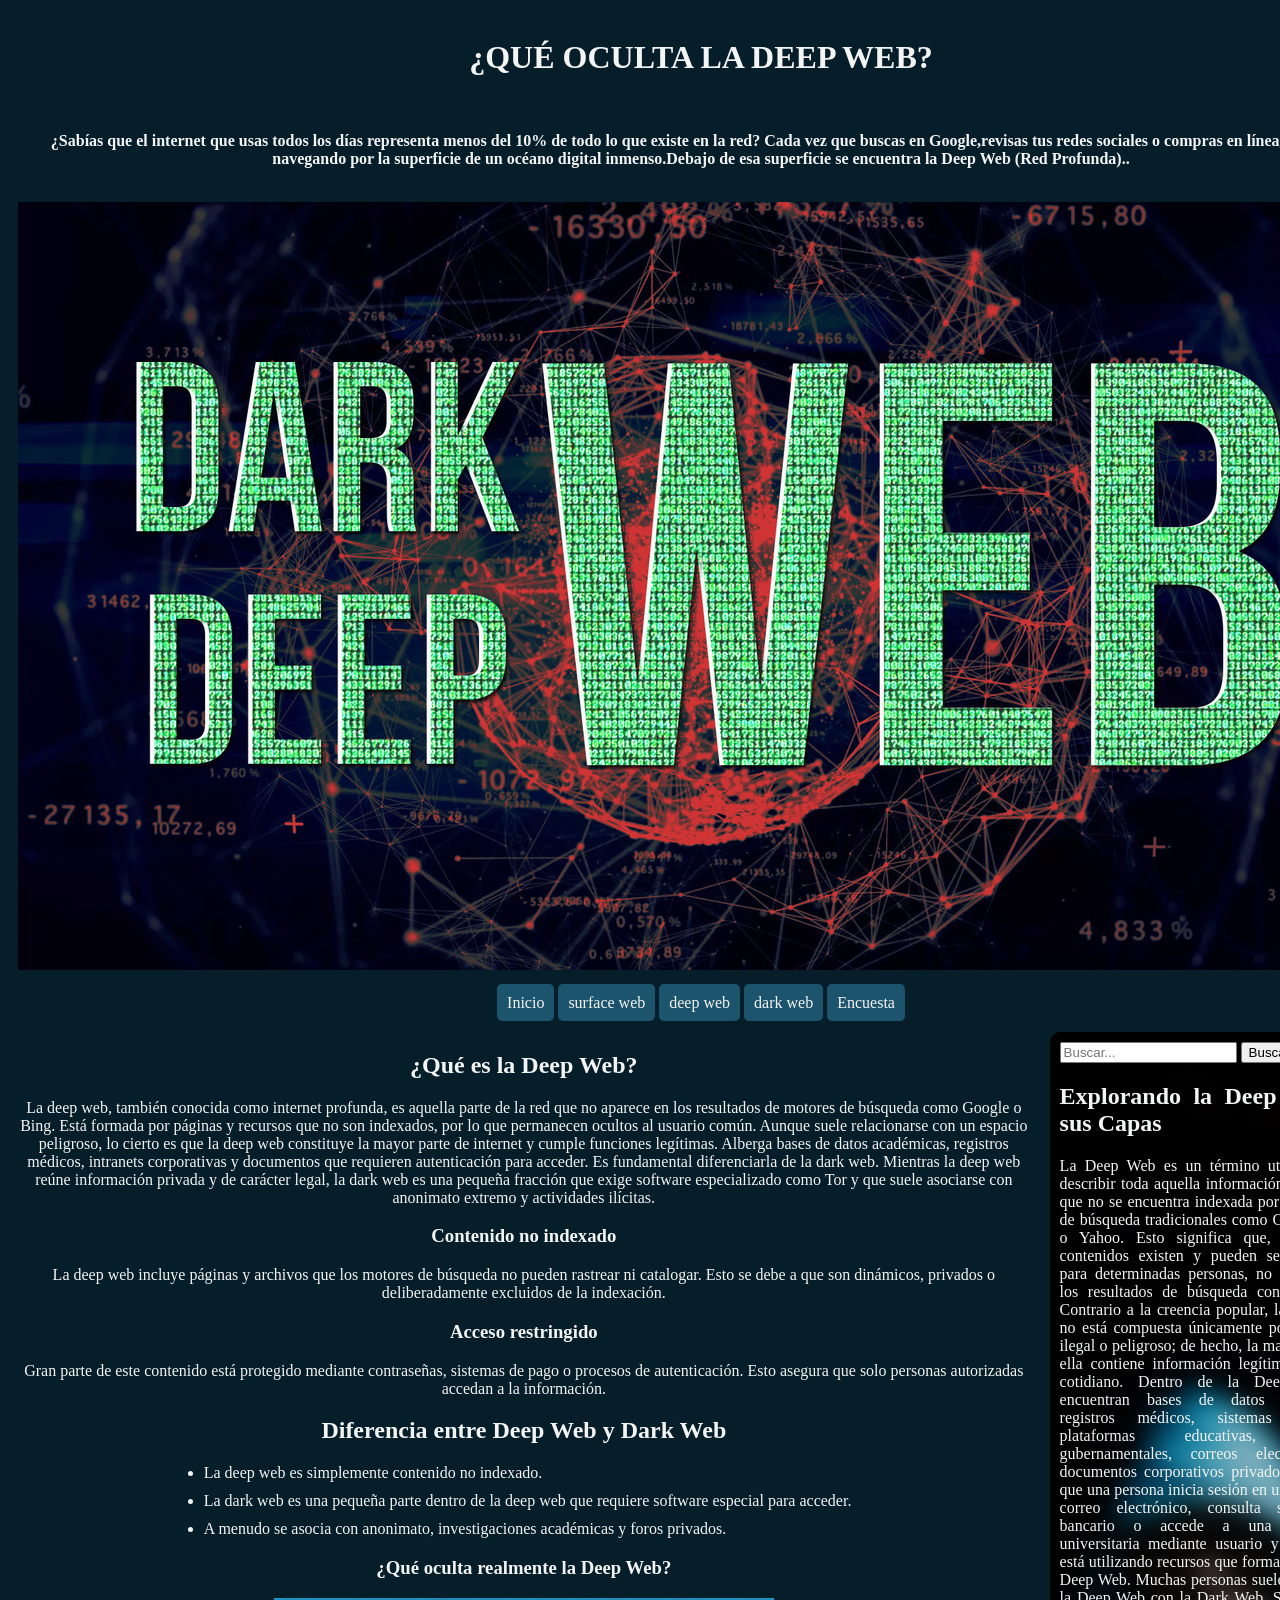
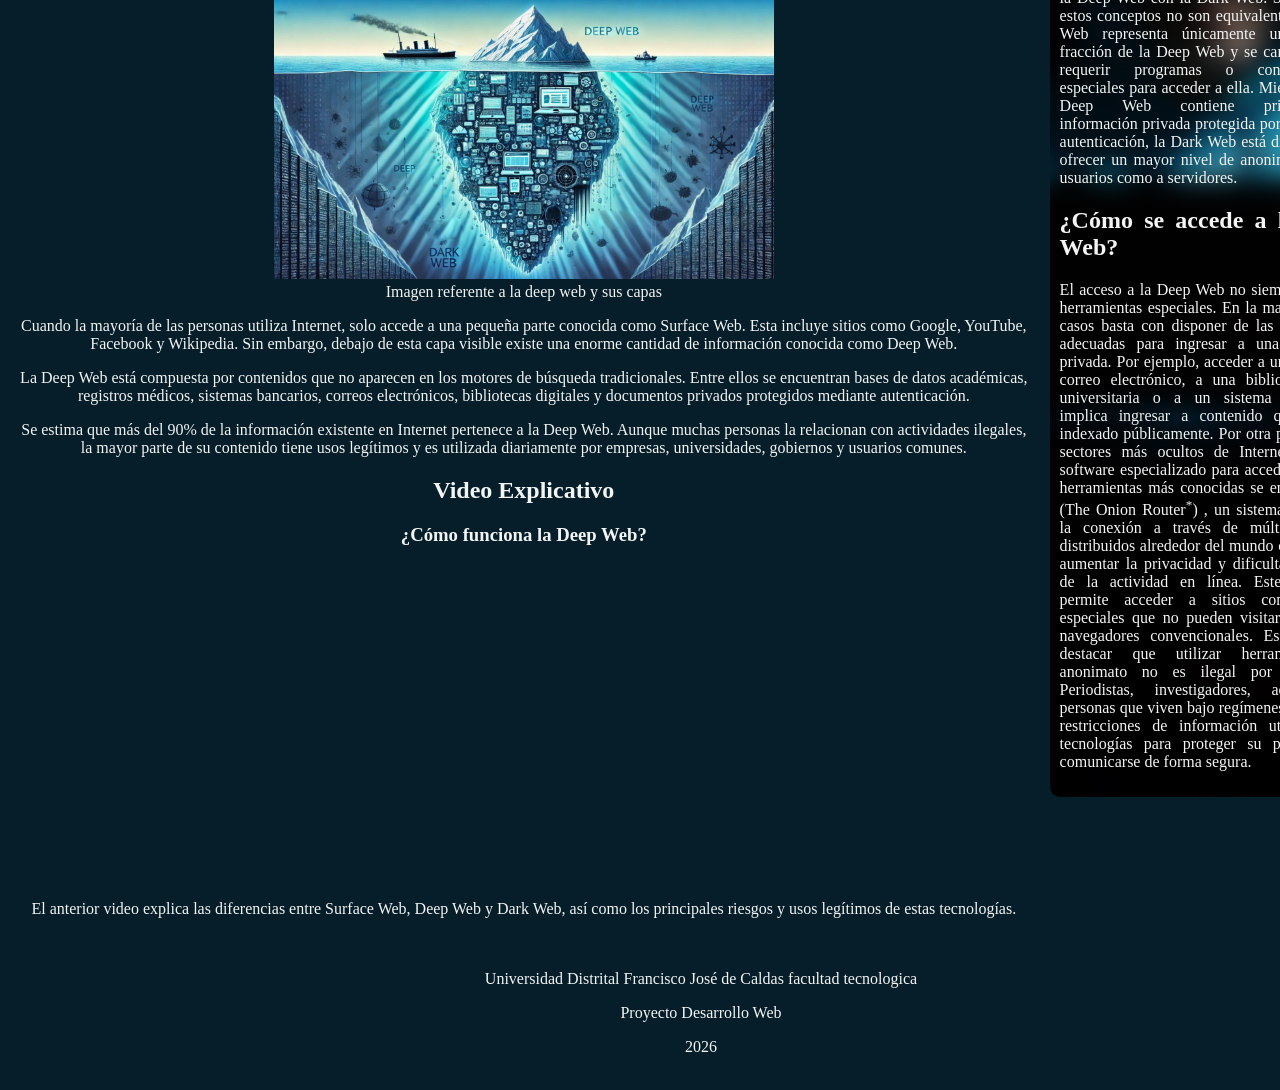
==== commit b5fc9922: "Se cambiaron estilos y se añadieron etiquetas de cambio de apariencia de texto" ====
--- a/index.html
+++ b/index.html
@@ -14,7 +14,7 @@
 
          <header>
      <div class="introduccion">
-        <h1>QUE OCULTA LA DEEP WEB</h1><br>
+        <h1>¿QUÉ OCULTA LA DEEP WEB?</h1><br>
         <p>¿Sabías que el internet que usas todos los días representa
             menos del 10% de todo lo que existe en la red? 
             Cada vez que buscas en Google,revisas tus redes sociales o compras en línea, solo estás navegando por la superficie
@@ -59,11 +59,6 @@
 <h3>Acceso restringido</h3>
 Gran parte de este contenido está protegido mediante contraseñas, sistemas de pago o procesos de autenticación. Esto asegura que solo personas autorizadas accedan a la información.
 </div>
-    <div class="logo">
-        <a href="index.html">
-            <img src="dep1.png" alt="Logotipo del sitio" width="500">
-        </a>
-    </div>
         </p>
         </section>
 
@@ -82,8 +77,10 @@
     <article>
 
         <h3>¿Qué oculta realmente la Deep Web?</h3>
-
-        <img src="dep2.jpg" alt="Imagen Deep Web" width="500">
+        <figure>
+            <img src="dep2.jpg" alt="Imagen Deep Web" width="500">
+            <figcaption>Imagen referente a la deep web y sus capas</figcaption>
+        </figure>
 
         <p>
             Cuando la mayoría de las personas utiliza Internet, solo accede a una pequeña
@@ -115,15 +112,15 @@
 
         <h3>¿Cómo funciona la Deep Web?</h3>
 
-  <iframe width="560" height="315" 
-  src="https://www.youtube.com/embed/LFEI24HsxRI?si=AvNVE-jBHyB2tl46" 
-  title="YouTube video player" frameborder="0" 
-  allow="accelerometer; autoplay; clipboard-write; encrypted-media; gyroscope; picture-in-picture; web-share"
-   referrerpolicy="strict-origin-when-cross-origin" allowfullscreen>
-</iframe>
+    <iframe width="560" height="315" 
+        src="https://www.youtube.com/embed/LFEI24HsxRI?si=AvNVE-jBHyB2tl46" 
+        title="YouTube video player" frameborder="0" 
+        allow="accelerometer; autoplay; clipboard-write; encrypted-media; gyroscope; picture-in-picture; web-share"
+        referrerpolicy="strict-origin-when-cross-origin" allowfullscreen>
+    </iframe>
 
         <p>
-            El siguiente video explica las diferencias entre Surface Web,
+            El anterior video explica las diferencias entre Surface Web,
             Deep Web y Dark Web, así como los principales riesgos y usos
             legítimos de estas tecnologías.
         </p>
@@ -149,7 +146,7 @@
             <h2>¿Cómo se accede a la Deep Web?</h2>
             <p>
                 El acceso a la Deep Web no siempre requiere herramientas especiales. En la mayoría de los casos basta con disponer de las credenciales adecuadas para ingresar a una plataforma privada. Por ejemplo, acceder a una cuenta de correo electrónico, a una biblioteca digital universitaria o a un sistema empresarial implica ingresar a contenido que no está indexado públicamente.
-                Por otra parte, ciertos sectores más ocultos de Internet requieren software especializado para acceder. Entre las herramientas más conocidas se encuentra Tor (The Onion Router), un sistema que enruta la conexión a través de múltiples nodos distribuidos alrededor del mundo con el fin de aumentar la privacidad y dificultar el rastreo de la actividad en línea. Este navegador permite acceder a sitios con dominios especiales que no pueden visitarse mediante navegadores convencionales.
+                Por otra parte, ciertos sectores más ocultos de Internet requieren software especializado para acceder. Entre las herramientas más conocidas se encuentra Tor (The Onion Router<sup>*</sup>) , un sistema que enruta la conexión a través de múltiples nodos distribuidos alrededor del mundo con el fin de aumentar la privacidad y dificultar el rastreo de la actividad en línea. Este navegador permite acceder a sitios con dominios especiales que no pueden visitarse mediante navegadores convencionales.
                 Es importante destacar que utilizar herramientas de anonimato no es ilegal por sí mismo. Periodistas, investigadores, activistas y personas que viven bajo regímenes con fuertes restricciones de información utilizan estas tecnologías para proteger su privacidad y comunicarse de forma segura.
             </p>
         </aside>
--- a/styles/style.css
+++ b/styles/style.css
@@ -1,9 +1,20 @@
 /*paleta de colores: https://colorhunt.co/palette/061e291d546d5f9598f3f4f4*/
-
 td, th{
   vertical-align: top;
   overflow: hidden;
   padding: 10px;
+  width: 30%;
+}
+form{
+  background-color: #1D546D;
+  width: 60%;
+  border-radius: 15px;
+  padding: 10px;
+  margin: 20px auto;
+}
+li{
+  text-align: left;
+  margin: 0 20px 10px 15%;
 }
 body{
     color: #F3F4F4;
@@ -23,16 +34,23 @@
         background-color: #5F9598;
 }
 .estructure_table{
-  margin: auto;
-    width: 90%;
+    margin: auto;
+    width: 50%;
     border-collapse: collapse;
 }
 aside{
     width: 300px;
     text-align: justify;
+    background-image: url("../hacker.jpg");
+    padding: 10px;
+    border-radius: 10px;
+    background-position: center;
+    background-size: 550%;
 }
 .aside-column{
     vertical-align: top;
+    width: 1%;
+
 }
 textarea{
   width: 60%;
@@ -40,4 +58,23 @@
 }
 .form-input{
   width: 60%;
+  padding: 10px;
+  border-radius: 6px;
+  border: 2px solid #ffffff;
+}
+textarea{
+      resize: none;
+      border-radius: 5px;
+}
+.form-buttom{
+  padding: 10px 30px;
+  border-radius: 10px;
+  background-color: #5F9598;
+  color: #061E29;
+  border: 2px solid #5F9598;
+}
+.form-buttom:hover{
+  background-color: #061E29;
+  color: white;
+  border: 2px solid #061E29;
 }
